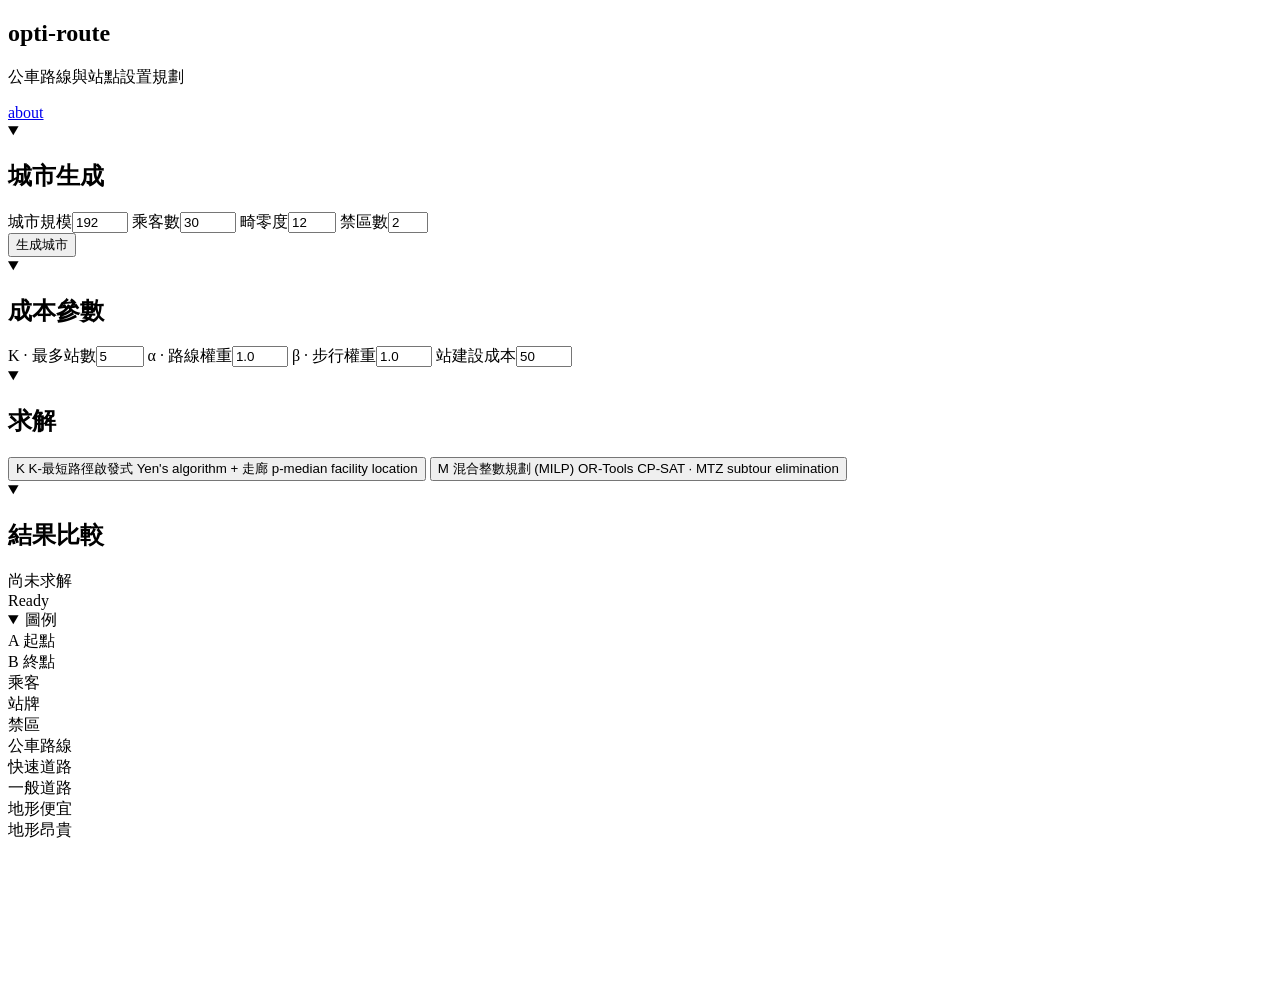
==== frontend/index.html @ 44df0956 "feat: add /about page - frontend/about.html: single-column editorial page with author info   (Max Sh" ====
<!doctype html>
<html lang="zh-Hant">
<head>
  <meta charset="utf-8" />
  <meta name="viewport" content="width=device-width, initial-scale=1" />
  <title>opti-route · 公車路線與站點設置規劃</title>
  <link rel="stylesheet" href="/static/styles.css" />
</head>
<body>
  <div class="app">
    <aside class="sidebar">
      <header class="brand">
        <h1>opti-route</h1>
        <p class="tagline">公車路線與站點設置規劃</p>
        <a class="brand-about" href="/about">about</a>
      </header>

      <details class="panel" open>
        <summary><h2>城市生成</h2><span class="chevron"></span></summary>
        <div class="panel-body">
          <div class="grid2">
            <label>城市規模<input id="g-scale" type="number" value="192" min="16" max="900" step="1" /></label>
            <label>乘客數<input id="g-pass" type="number" value="30" min="0" max="200" /></label>
            <label>畸零度<input id="g-drop" type="number" value="12" min="0" max="50" step="1" /></label>
            <label>禁區數<input id="g-forb" type="number" value="2" min="0" max="6" /></label>
          </div>
          <button id="btn-regen" class="primary block">生成城市</button>
        </div>
      </details>

      <!-- 編輯模式 panel hidden per request — kept in source for easy restore.
      <details class="panel" open>
        <summary><h2>編輯模式</h2><span class="chevron"></span></summary>
        <div class="panel-body">
          <div class="modes">
            <button class="mode active" data-mode="none">瀏覽</button>
            <button class="mode" data-mode="set_source">移動 A</button>
            <button class="mode" data-mode="set_sink">移動 B</button>
            <button class="mode" data-mode="add_passenger">+ 乘客</button>
            <button class="mode" data-mode="delete_passenger">− 乘客</button>
          </div>
          <p class="hint">點地圖節點放置；乘客會自動 snap 到最近節點。</p>
        </div>
      </details>
      -->


      <details class="panel" open>
        <summary><h2>成本參數</h2><span class="chevron"></span></summary>
        <div class="panel-body">
          <div class="grid2">
            <label>K · 最多站數<input id="p-k" type="number" value="5" min="1" max="10" step="1" /></label>
            <label>α · 路線權重<input id="p-alpha" type="number" value="1.0" min="0" max="5" step="0.1" /></label>
            <label>β · 步行權重<input id="p-beta" type="number" value="1.0" min="0" max="5" step="0.1" /></label>
            <label>站建設成本<input id="p-stop" type="number" value="50" min="0" max="500" step="1" /></label>
          </div>
        </div>
      </details>

      <!-- KSP 進階參數 panel hidden per request — kept in source for easy restore.
      <details class="panel">
        <summary><h2>KSP 進階</h2><span class="chevron"></span></summary>
        <div class="panel-body">
          <label class="slider">
            <span>k_paths · 候選路徑數 <em id="lbl-kp">6</em></span>
            <input id="p-kp" type="range" min="1" max="20" value="6" />
          </label>
          <label class="slider">
            <span>corridor_hops · 走廊寬度 <em id="lbl-corr">3</em></span>
            <input id="p-corr" type="range" min="0" max="5" value="3" />
          </label>
          <p class="hint">corridor 越大 → KSP 越敢繞去服務乘客；實測 hops=3 為甜點。</p>
        </div>
      </details>
      -->

      <details class="panel" open>
        <summary><h2>求解</h2><span class="chevron"></span></summary>
        <div class="panel-body">
          <div class="solvers">
            <button class="solver" data-algo="ksp">
              <span class="badge ksp">K</span>
              <span class="solv-name">K-最短路徑啟發式</span>
              <span class="solv-desc">Yen's algorithm + 走廊 p-median facility location</span>
            </button>
            <button class="solver" data-algo="mip">
              <span class="badge mip">M</span>
              <span class="solv-name">混合整數規劃 (MILP)</span>
              <span class="solv-desc">OR-Tools CP-SAT · MTZ subtour elimination</span>
            </button>
          </div>
        </div>
      </details>

      <details class="panel" open>
        <summary><h2>結果比較</h2><span class="chevron"></span></summary>
        <div class="panel-body">
          <div id="results-empty" class="empty">尚未求解</div>
          <div id="results-table"></div>
        </div>
      </details>

    </aside>

    <main class="viewport">
      <div class="toolbar">
        <div class="status" id="status">Ready</div>

        <details class="legend-box" open>
          <summary class="legend-head">
            <span>圖例</span>
            <span class="chevron"></span>
          </summary>
          <div class="legend-grid">
            <div><span class="dot src"></span>A 起點</div>
            <div><span class="dot sink"></span>B 終點</div>
            <div><span class="dot pass"></span>乘客</div>
            <div><span class="dot stop"></span>站牌</div>
            <div><span class="dot forb"></span>禁區</div>
            <div><span class="swatch route"></span>公車路線</div>
            <div><span class="swatch arterial"></span>快速道路</div>
            <div><span class="swatch street"></span>一般道路</div>
            <div><span class="swatch terrain-lo"></span>地形便宜</div>
            <div><span class="swatch terrain-hi"></span>地形昂貴</div>
          </div>
        </details>
      </div>
      <svg id="canvas" xmlns="http://www.w3.org/2000/svg"></svg>
    </main>
  </div>

  <script src="/static/app.js"></script>
</body>
</html>
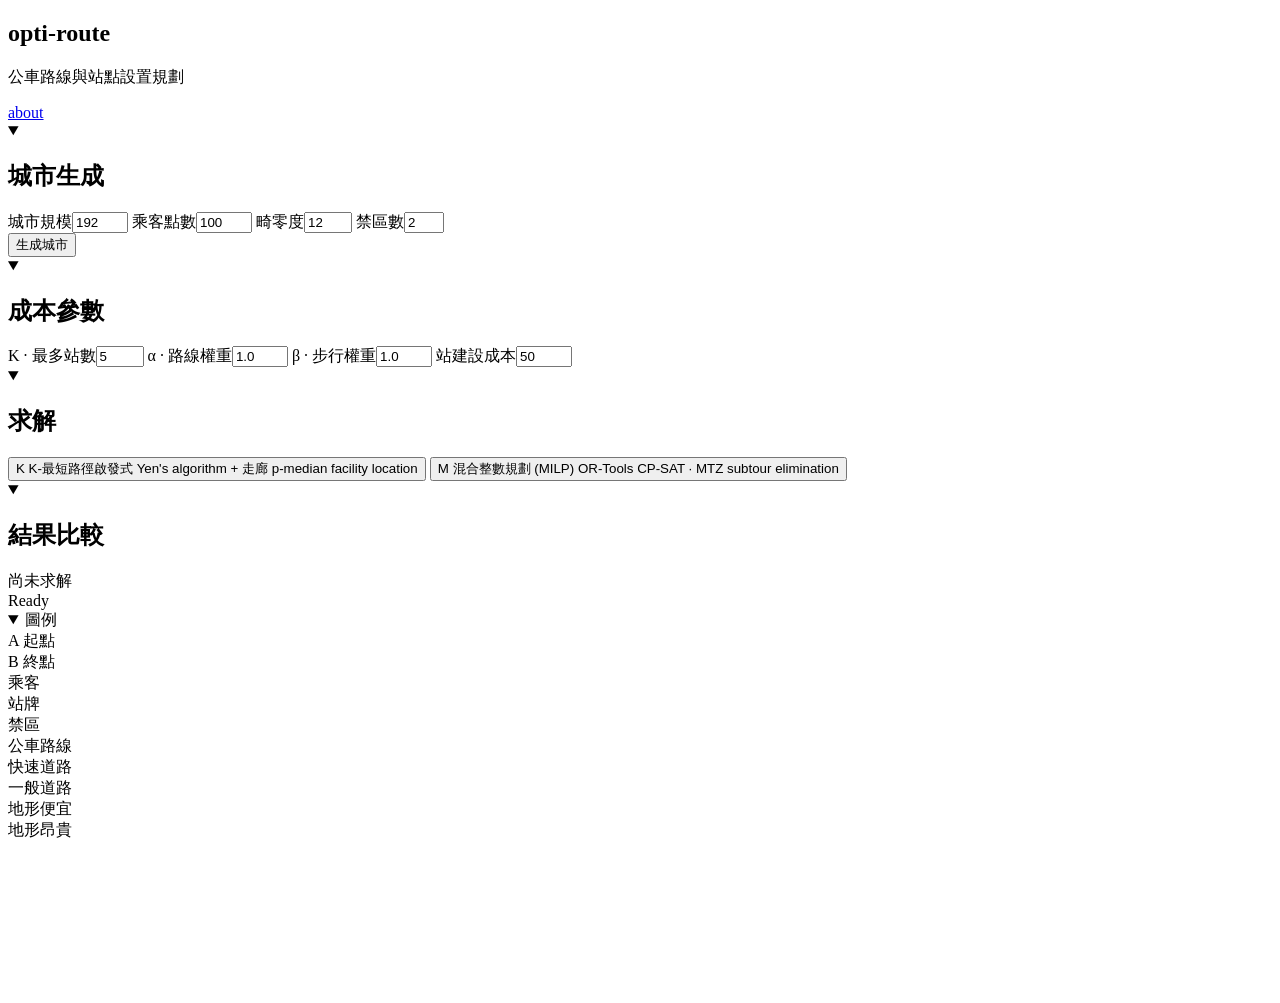
==== commit ba52d036: "feat: passenger hotspots + per-point demand weighting Passenger generation:   - graph_gen now scatte" ====
--- a/frontend/index.html
+++ b/frontend/index.html
@@ -20,7 +20,7 @@
         <div class="panel-body">
           <div class="grid2">
             <label>城市規模<input id="g-scale" type="number" value="192" min="16" max="900" step="1" /></label>
-            <label>乘客數<input id="g-pass" type="number" value="30" min="0" max="200" /></label>
+            <label>乘客點數<input id="g-pass" type="number" value="100" min="20" max="500" /></label>
             <label>畸零度<input id="g-drop" type="number" value="12" min="0" max="50" step="1" /></label>
             <label>禁區數<input id="g-forb" type="number" value="2" min="0" max="6" /></label>
           </div>
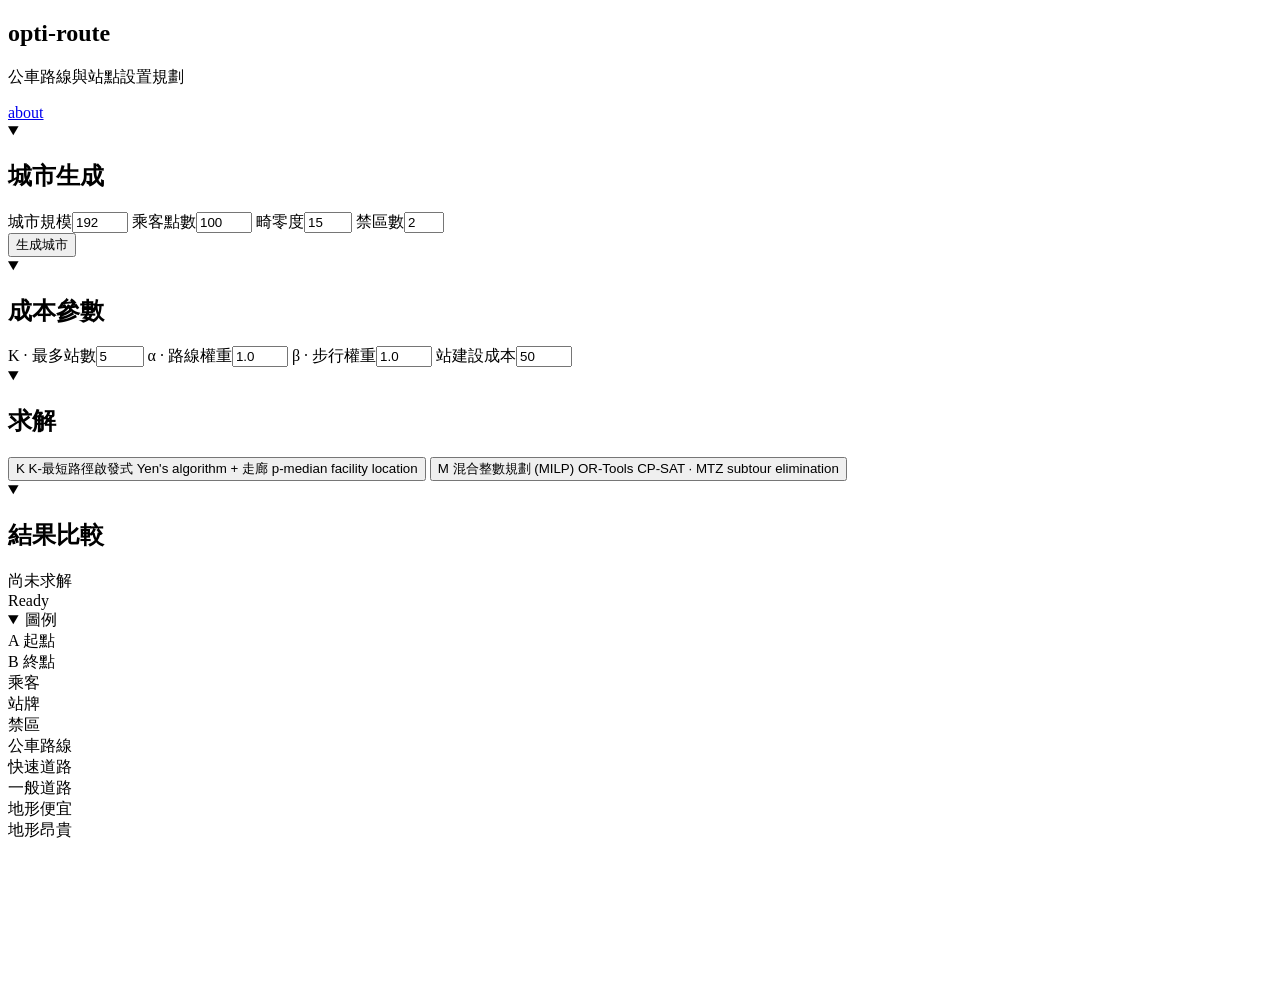
==== commit a9d0aa99: "ui: 畸零度 default 12 → 15 Slightly more irregular road networks out of the box — more detours, more in" ====
--- a/frontend/index.html
+++ b/frontend/index.html
@@ -3,7 +3,8 @@
 <head>
   <meta charset="utf-8" />
   <meta name="viewport" content="width=device-width, initial-scale=1" />
-  <title>opti-route · 公車路線與站點設置規劃</title>
+  <title>opti-route</title>
+  <link rel="icon" href="data:image/svg+xml,<svg xmlns='http://www.w3.org/2000/svg' viewBox='0 0 32 32'><rect width='32' height='32' rx='6' fill='%23ffffff'/><g fill='none' stroke='%23000000' stroke-width='2.2' stroke-linecap='round' stroke-linejoin='round'><rect x='5' y='7' width='22' height='14' rx='2.5'/><line x1='5' y1='13' x2='27' y2='13'/><line x1='11.5' y1='7' x2='11.5' y2='13'/><line x1='20.5' y1='7' x2='20.5' y2='13'/></g><circle cx='10' cy='24' r='2' fill='%23000000'/><circle cx='22' cy='24' r='2' fill='%23000000'/></svg>" />
   <link rel="stylesheet" href="/static/styles.css" />
 </head>
 <body>
@@ -21,7 +22,7 @@
           <div class="grid2">
             <label>城市規模<input id="g-scale" type="number" value="192" min="16" max="900" step="1" /></label>
             <label>乘客點數<input id="g-pass" type="number" value="100" min="20" max="500" /></label>
-            <label>畸零度<input id="g-drop" type="number" value="12" min="0" max="50" step="1" /></label>
+            <label>畸零度<input id="g-drop" type="number" value="15" min="0" max="50" step="1" /></label>
             <label>禁區數<input id="g-forb" type="number" value="2" min="0" max="6" /></label>
           </div>
           <button id="btn-regen" class="primary block">生成城市</button>
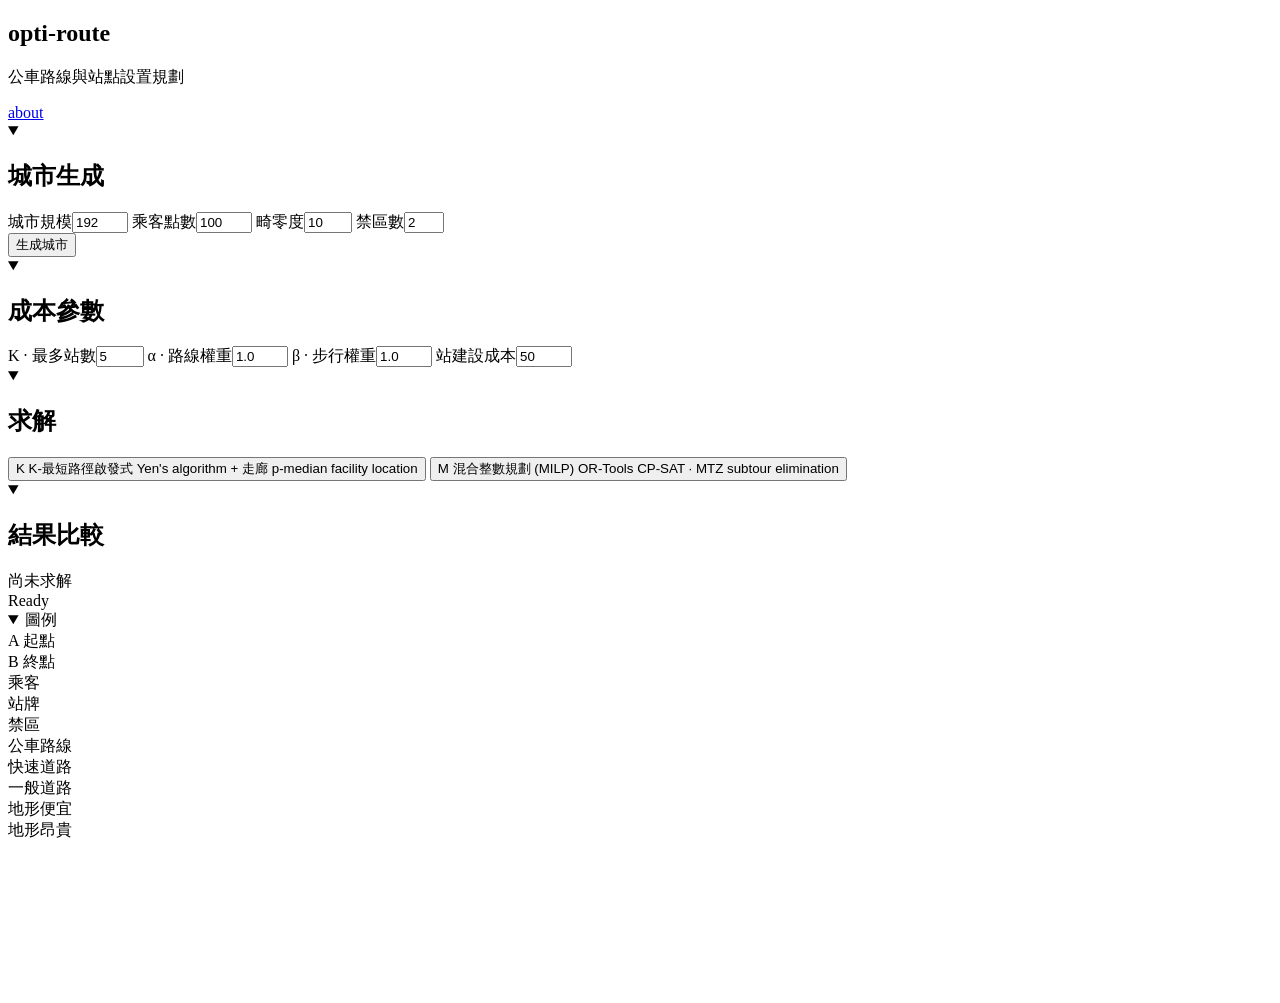
==== commit 9cf93878: "perf(mip): Phase 2 — KSP corridor restriction + 16 workers Stacks on top of Phase 1's warm-start: no" ====
--- a/frontend/index.html
+++ b/frontend/index.html
@@ -20,9 +20,9 @@
         <summary><h2>城市生成</h2><span class="chevron"></span></summary>
         <div class="panel-body">
           <div class="grid2">
-            <label>城市規模<input id="g-scale" type="number" value="192" min="16" max="900" step="1" /></label>
+            <label>城市規模<input id="g-scale" type="number" value="192" min="16" max="400" step="1" /></label>
             <label>乘客點數<input id="g-pass" type="number" value="100" min="20" max="500" /></label>
-            <label>畸零度<input id="g-drop" type="number" value="15" min="0" max="50" step="1" /></label>
+            <label>畸零度<input id="g-drop" type="number" value="10" min="0" max="50" step="1" /></label>
             <label>禁區數<input id="g-forb" type="number" value="2" min="0" max="6" /></label>
           </div>
           <button id="btn-regen" class="primary block">生成城市</button>
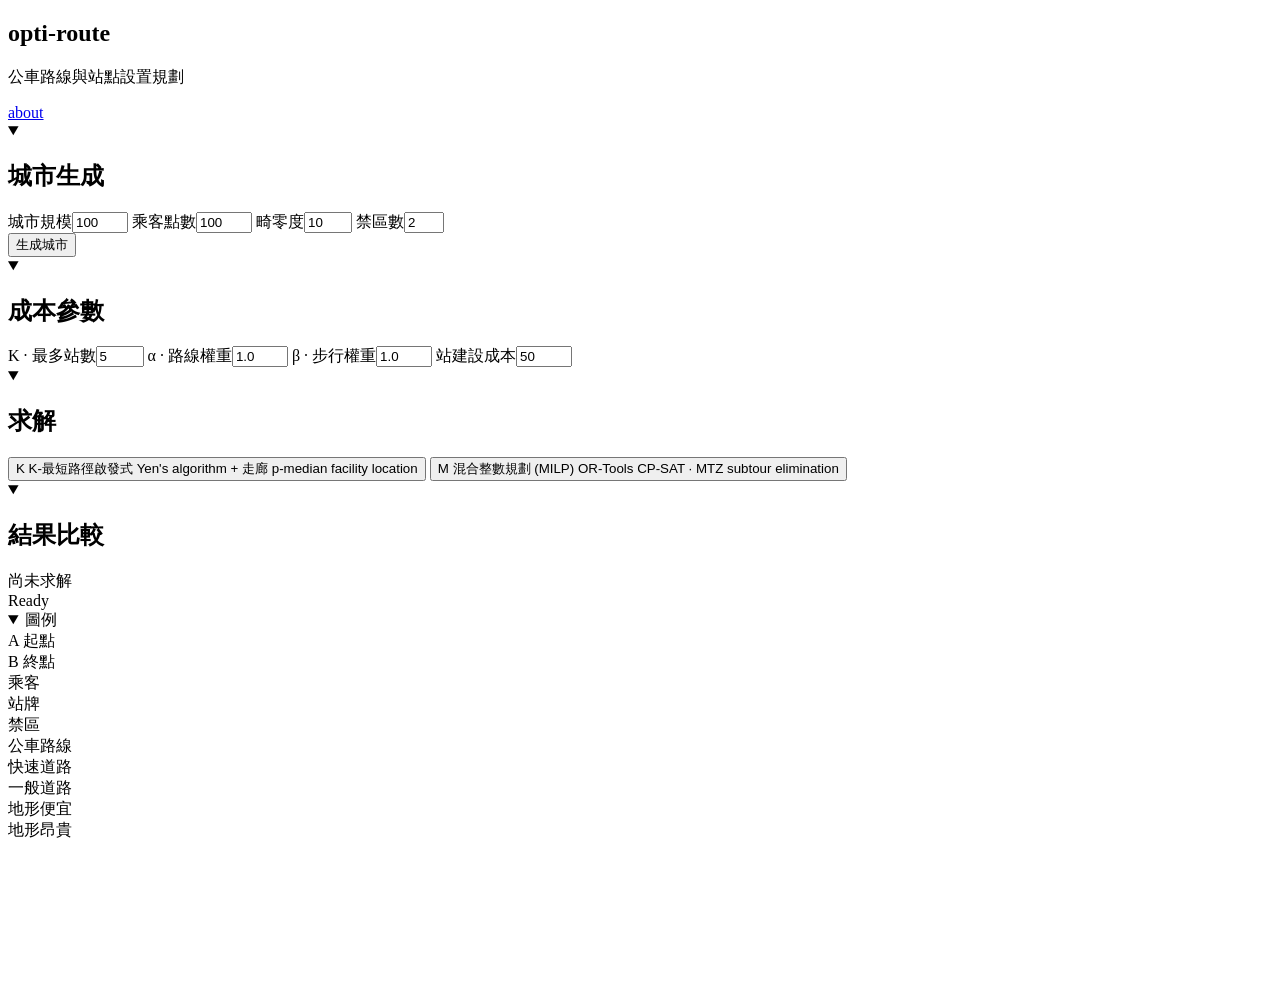
==== commit c7df6fe2: "mix: MIP corridor auto-tune, solve-once guard, stricter zones, default 100 - backend/algorithms/mip." ====
--- a/frontend/index.html
+++ b/frontend/index.html
@@ -20,7 +20,7 @@
         <summary><h2>城市生成</h2><span class="chevron"></span></summary>
         <div class="panel-body">
           <div class="grid2">
-            <label>城市規模<input id="g-scale" type="number" value="192" min="16" max="400" step="1" /></label>
+            <label>城市規模<input id="g-scale" type="number" value="100" min="16" max="400" step="1" /></label>
             <label>乘客點數<input id="g-pass" type="number" value="100" min="20" max="500" /></label>
             <label>畸零度<input id="g-drop" type="number" value="10" min="0" max="50" step="1" /></label>
             <label>禁區數<input id="g-forb" type="number" value="2" min="0" max="6" /></label>
